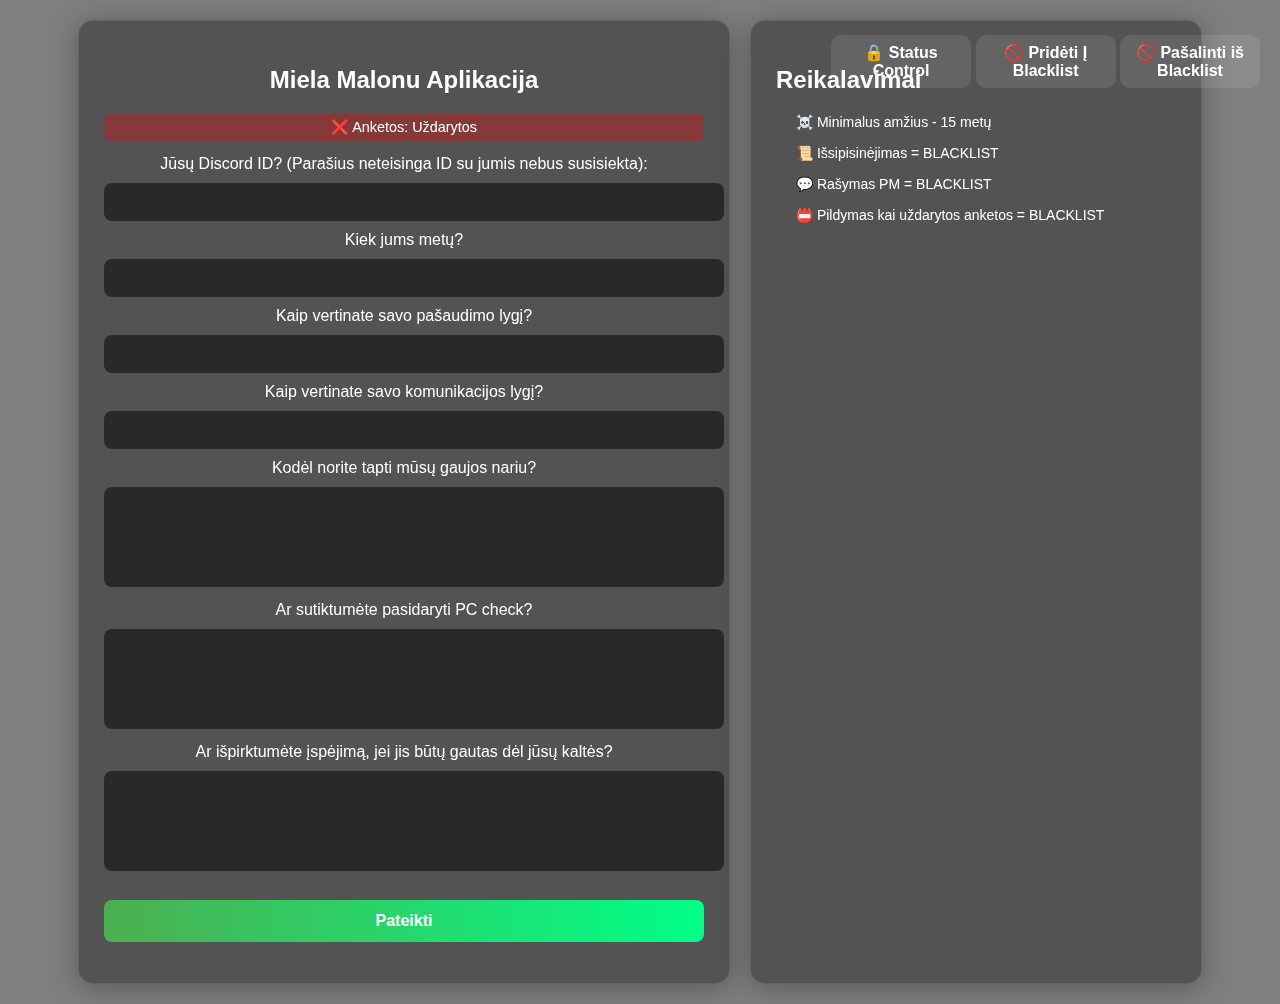
==== index.html @ 1a86805c "Update index.html" ====
<!DOCTYPE html>
<html lang="en">
<head>
    <meta charset="UTF-8">
    <meta name="viewport" content="width=device-width, initial-scale=1.0">
<link rel="icon" type="image/gif" href="https://imgur.com/a/K31pE2d">
    <title>Miela Malonu</title>
    <link rel="stylesheet" href="style.css">
</head>
<body>
    <div class="main-container">
        <!-- Application Form Container -->
        <div class="container">
            <h2>Miela Malonu Aplikacija</h2>
            <p id="statusDisplay" class="status-offline">❌ Anketos: Uždarytos</p>
            <form id="applicationForm">
                <label for="username">Jūsų Discord ID? (Parašius neteisinga ID su jumis nebus susisiekta):</label>
                <input type="text" id="username" required>

                <label for="age">Kiek jums metų?</label>
                <input type="number" id="age" required>

                <label for="pl">Kaip vertinate savo pašaudimo lygį?</label>
                <input type="number" id="pl" required>

                <label for="kl">Kaip vertinate savo komunikacijos lygį?</label>
                <input type="number" id="kl" required>

                <label for="whyJoin">Kodėl norite tapti mūsų gaujos nariu?</label>
                <textarea id="whyJoin" required></textarea>

                <label for="pc">Ar sutiktumėte pasidaryti PC check?</label>
                <textarea id="pc" required></textarea>

                <label for="isp">Ar išpirktumėte įspėjimą, jei jis būtų gautas dėl jūsų kaltės?</label>
                <textarea id="isp" required></textarea>

                <button type="submit">Pateikti</button>
            </form>
        </div>

        <!-- Rules Container -->
        <div class="rules-container">
            <h2>Reikalavimai</h2>
            <ul class="rules-list">
                <li>☠️ Minimalus amžius - 15 metų</li>
                <li>📜 Išsipisinėjimas = BLACKLIST</li>
                <li>💬 Rašymas PM = BLACKLIST</li>
                <li>📛 Pildymas kai uždarytos anketos = BLACKLIST</li>
            </ul>
        </div>

        <!-- Admin Panel -->
        <div class="admin-panel">
            <button id="statusButton">🔒 Status Control</button>
            <button id="blacklistButton">🚫 Pridėti Į Blacklist</button>
            <button id="removeButton">🚫 Pašalinti iš Blacklist</button>
        </div>
    </div>

    <script src="script.js"></script>
</body>
</html>
---- style.css ----
/* General Styles */
body {
    font-family: 'Poppins', Arial, sans-serif;
    background: rgba(0, 0, 0, 0.5) url('https://cdn.discordapp.com/attachments/1340789491564281917/1340794718526767195/1739740774386.gif?ex=67c968a3&is=67c81723&hm=d9064031eb6e6926859e6e72f9aee22e1a1da21a226f50dece5d495204b781df&');
    background-size: cover;
    background-position: center;
    background-repeat: no-repeat;
    background-attachment: fixed;
    color: white;
    margin: 0;
    padding: 20px;
    display: flex;
    justify-content: center;
    min-height: 100vh;
}

/* Main Layout */
.main-container {
    display: flex;
    gap: 20px;
    justify-content: center;
    max-width: 1200px;
    width: 100%;
}

/* Glassmorphism Containers */
.container, .rules-container {
    background: rgba(40, 40, 40, 0.5);
    backdrop-filter: blur(10px);
    box-shadow: 0 4px 30px rgba(0, 0, 0, 0.3);
    padding: 25px;
    border-radius: 15px;
    border: 1px solid rgba(255, 255, 255, 0.1);
}

/* Application Form Container */
.container {
    width: 600px;
    text-align: center;
}

/* Rules Container */
.rules-container {
    width: 400px;
    color: white;
}

/* Rules List Styling */
.rules-list {
    text-align: left;
    padding: 0 20px;
    list-style-type: none;
}

.rules-list li {
    margin-bottom: 15px;
    font-size: 14px;
    padding-left: 1.5em;
    text-indent: -1.5em;
}

/* Form Elements */
input, textarea, select {
    width: 100%;
    margin: 10px 0;
    padding: 10px;
    border-radius: 8px;
    border: none;
    background: rgba(0, 0, 0, 0.5);
    color: white;
    outline: none;
    font-size: 16px;
    transition: 0.3s ease-in-out;
    resize: none;
}

textarea {
    min-height: 80px;
}

input:focus, textarea:focus, select:focus {
    background: rgba(255, 255, 255, 0.2);
    box-shadow: 0 0 10px rgba(72, 255, 72, 0.6);
}

button {
    background: linear-gradient(90deg, #4CAF50, #00ff88);
    color: white;
    padding: 12px;
    border: none;
    border-radius: 8px;
    cursor: pointer;
    font-size: 16px;
    font-weight: bold;
    transition: all 0.3s ease-in-out;
    width: 100%;
    margin-top: 15px;
}

button:hover {
    background: linear-gradient(90deg, #00ff88, #4CAF50);
    box-shadow: 0 0 15px rgba(0, 255, 136, 0.7);
    transform: scale(1.05);
}

/* Responsive Design */
@media (max-width: 768px) {
    .main-container {
        flex-direction: column;
        align-items: center;
    }
    
    .container, .rules-container {
        width: 90%;
        max-width: 600px;
    }
}

@media (max-width: 400px) {
    .container {
        padding: 20px;
    }
}

/* Admin Panel Styles */
.admin-panel {
    position: fixed;
    top: 20px;
    right: 20px;
    text-align: center;
    z-index: 1000;
}

#statusButton {
    background: rgba(255, 255, 255, 0.1);
    padding: 8px 15px;
    border-radius: 10px;
    margin-bottom: 5px;
    transition: all 0.3s ease;
    width: 140px;
}

#statusButton:hover {
    background: rgba(255, 255, 255, 0.2);
}

#statusDisplay {
    padding: 5px 10px;
    border-radius: 5px;
    font-size: 0.9em;
    background: rgba(255, 0, 0, 0.3button {
    background: linear-gradient(90deg, #4CAF50, #00ff88);
    color: white;
    padding: 12px;
    border: none;
    border-radius: 8px;
    cursor: pointer;
    font-size: 16px;
    font-weight: bold;
    transition: all 0.3s ease-in-out;
    width: 100%;
    margin-top: 15px;
});
}

.status-online {
    background: rgba(0, 255, 0, 0.3) !important;
}

.status-offline {
    background: rgba(255, 0, 0, 0.3) !important;
}


#blacklistButton {
    background: rgba(255, 255, 255, 0.1);
    padding: 8px 15px;
    border-radius: 10px;
    margin-bottom: 5px;
    transition: all 0.3s ease;
    width: 140px;
}

#removeButton {
    background: rgba(255, 255, 255, 0.1);
    padding: 8px 15px;
    border-radius: 10px;
    margin-bottom: 5px;
    transition: all 0.3s ease;
    width: 140px;
}
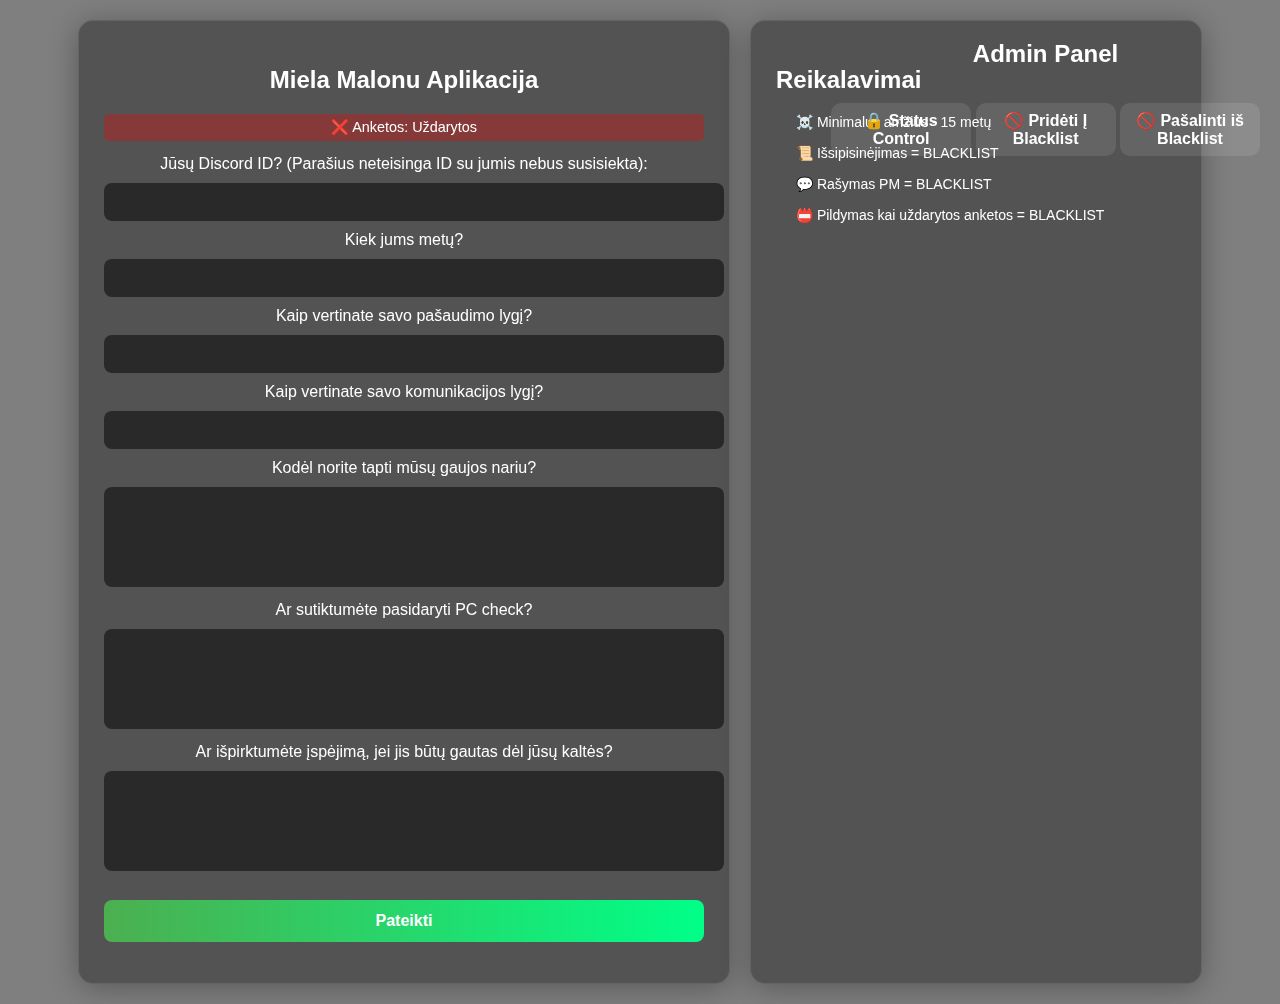
==== commit 64545a2f: "Update index.html" ====
--- a/index.html
+++ b/index.html
@@ -3,7 +3,7 @@
 <head>
     <meta charset="UTF-8">
     <meta name="viewport" content="width=device-width, initial-scale=1.0">
-<link rel="icon" type="image/gif" href="https://imgur.com/a/K31pE2d">
+<link rel="icon" type="image/gif" href="https://i.imgur.com/amma0ov.gif">
     <title>Miela Malonu</title>
     <link rel="stylesheet" href="style.css">
 </head>
@@ -47,11 +47,13 @@
                 <li>📜 Išsipisinėjimas = BLACKLIST</li>
                 <li>💬 Rašymas PM = BLACKLIST</li>
                 <li>📛 Pildymas kai uždarytos anketos = BLACKLIST</li>
+<iframe src="https://canary.discord.com/widget?id=1325850250027597845&theme=dark" width="350" height="500" allowtransparency="true" frameborder="0" sandbox="allow-popups allow-popups-to-escape-sandbox allow-same-origin allow-scripts"></iframe>
             </ul>
         </div>
 
         <!-- Admin Panel -->
         <div class="admin-panel">
+             <h2>Admin Panel</h2>
             <button id="statusButton">🔒 Status Control</button>
             <button id="blacklistButton">🚫 Pridėti Į Blacklist</button>
             <button id="removeButton">🚫 Pašalinti iš Blacklist</button>
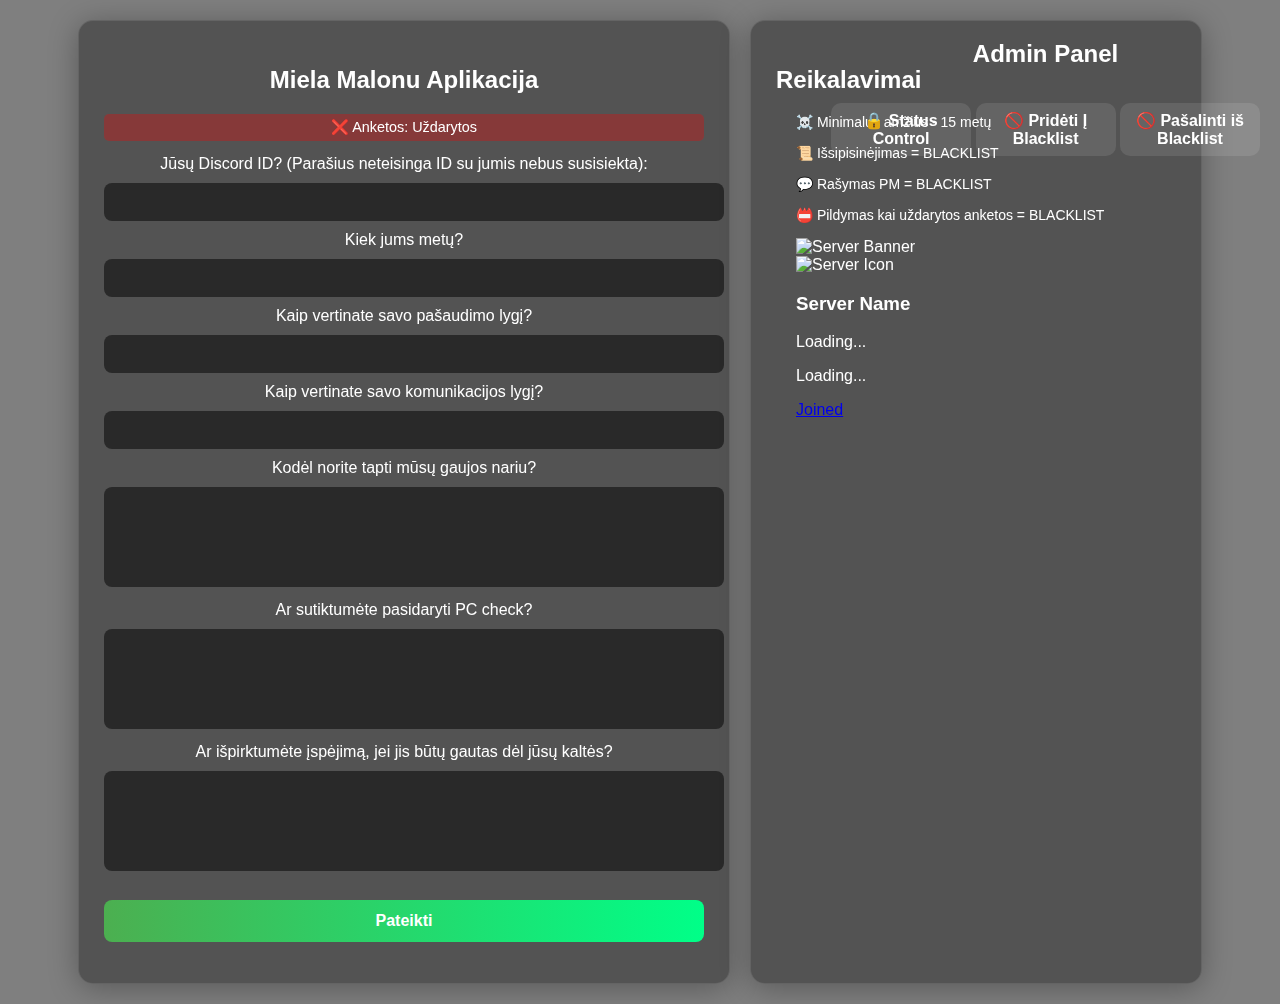
==== commit 3918bdb5: "Update index.html" ====
--- a/index.html
+++ b/index.html
@@ -47,9 +47,24 @@
                 <li>📜 Išsipisinėjimas = BLACKLIST</li>
                 <li>💬 Rašymas PM = BLACKLIST</li>
                 <li>📛 Pildymas kai uždarytos anketos = BLACKLIST</li>
+
+<div class="discord-invite">
+    <div class="invite-banner">
+        <img id="serverBanner" src="" alt="Server Banner">
+    </div>
+    <div class="invite-content">
+        <img id="serverIcon" src="" alt="Server Icon">
+        <div class="server-info">
+            <h3 id="serverName">Server Name</h3>
+            <p id="memberCount">Loading...</p>
+            <p id="onlineCount">Loading...</p>
+        </div>
+        <a id="inviteLink" href="#" target="_blank" class="join-button">Joined</a>
+    </div>
 <iframe src="https://canary.discord.com/widget?id=1325850250027597845&theme=dark" width="350" height="500" allowtransparency="true" frameborder="0" sandbox="allow-popups allow-popups-to-escape-sandbox allow-same-origin allow-scripts"></iframe>
             </ul>
         </div>
+
 
         <!-- Admin Panel -->
         <div class="admin-panel">
@@ -57,6 +72,7 @@
             <button id="statusButton">🔒 Status Control</button>
             <button id="blacklistButton">🚫 Pridėti Į Blacklist</button>
             <button id="removeButton">🚫 Pašalinti iš Blacklist</button>
+
         </div>
     </div>
 
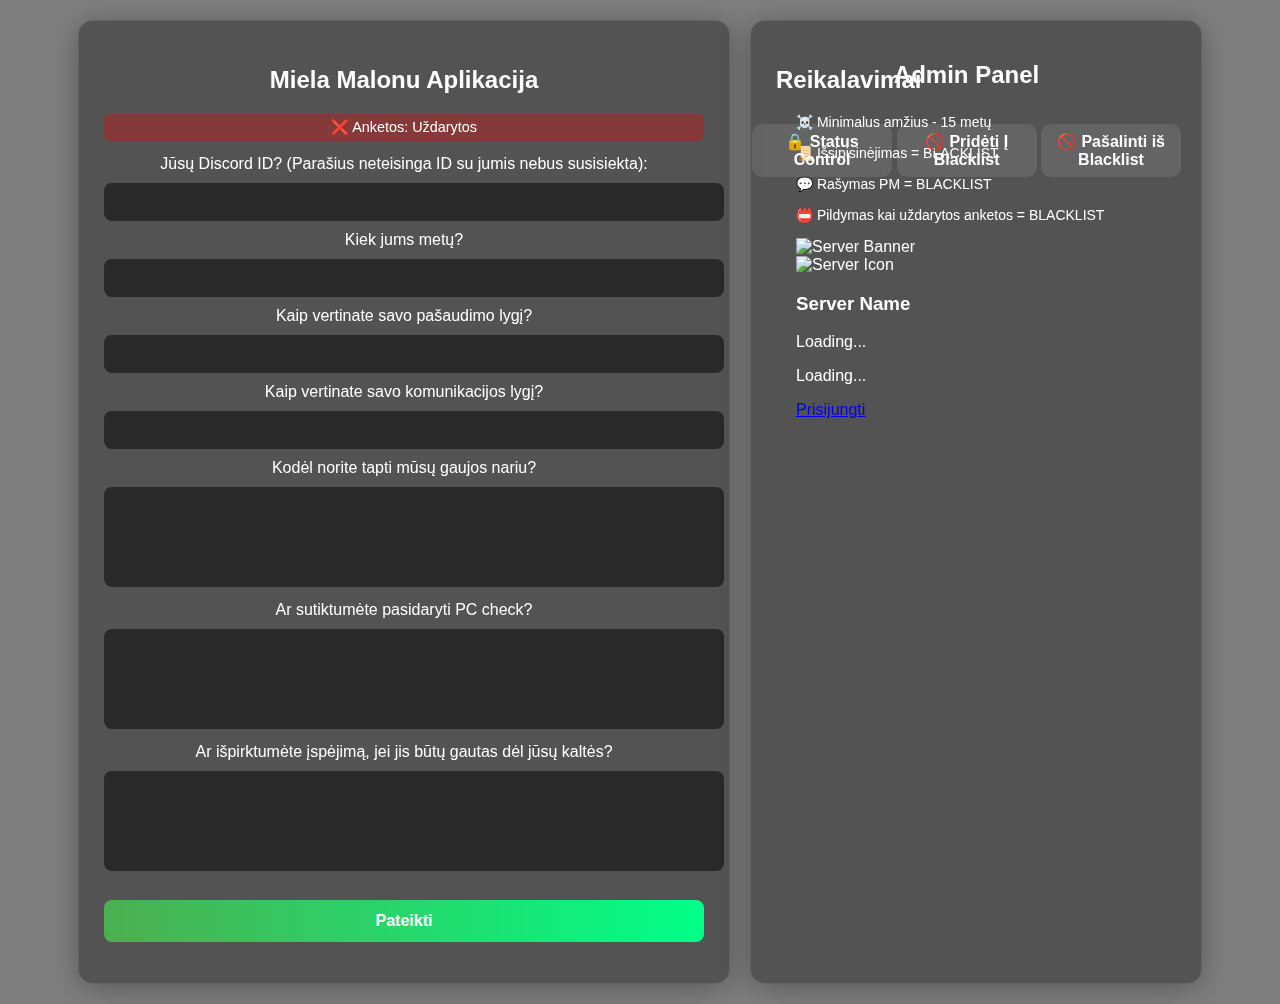
==== commit 6973ab5c: "Update index.html" ====
--- a/index.html
+++ b/index.html
@@ -59,10 +59,9 @@
             <p id="memberCount">Loading...</p>
             <p id="onlineCount">Loading...</p>
         </div>
-        <a id="inviteLink" href="#" target="_blank" class="join-button">Joined</a>
+        <a id="inviteLink" href="#" target="_blank" class="join-button">Prisijungti</a>
     </div>
-<iframe src="https://canary.discord.com/widget?id=1325850250027597845&theme=dark" width="350" height="500" allowtransparency="true" frameborder="0" sandbox="allow-popups allow-popups-to-escape-sandbox allow-same-origin allow-scripts"></iframe>
-            </ul>
+           
         </div>
 
 
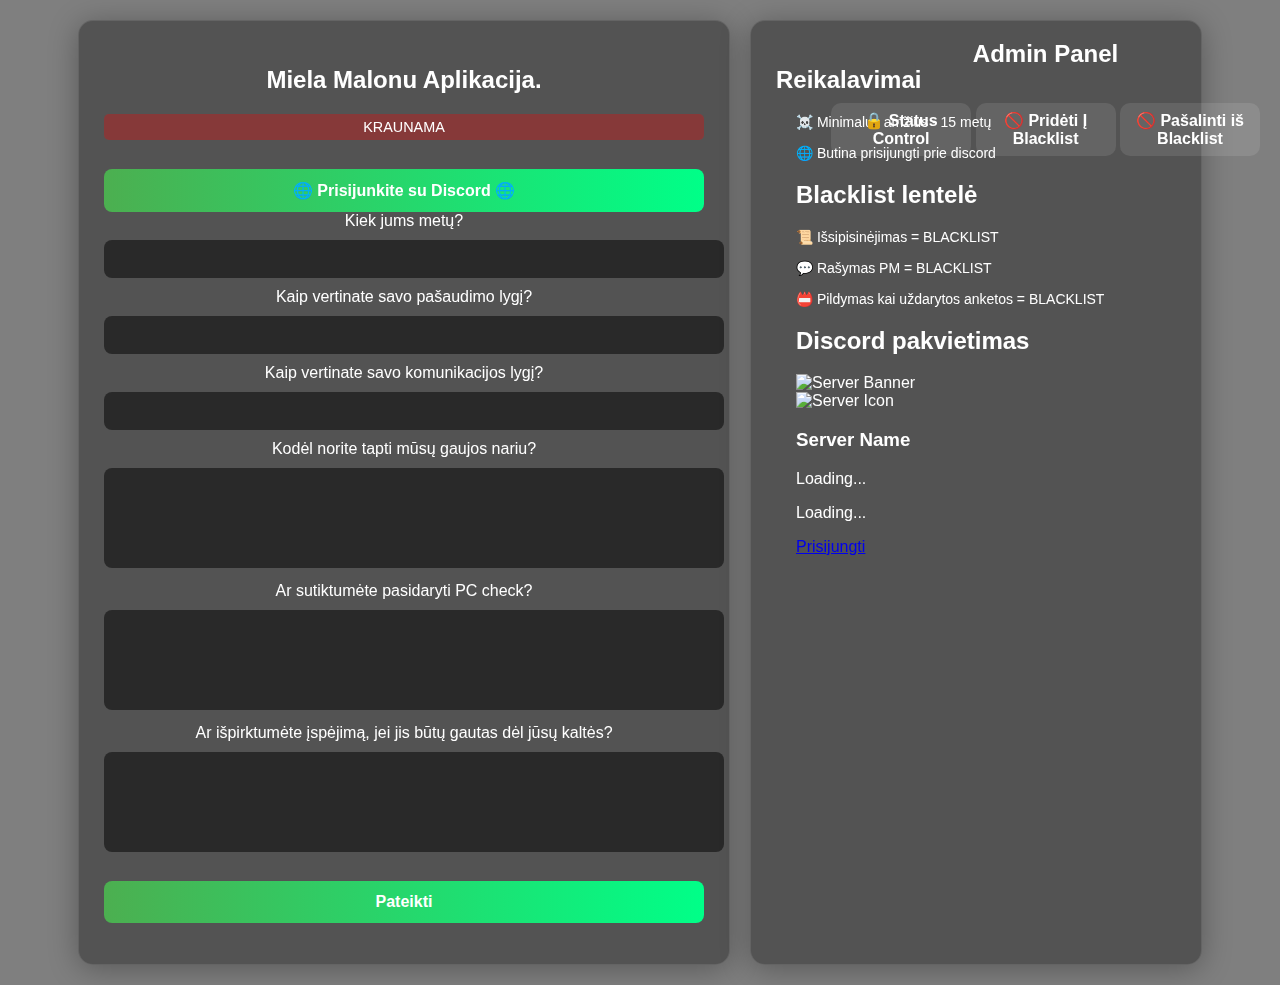
==== commit 28bb6c26: "Update index.html" ====
--- a/index.html
+++ b/index.html
@@ -3,7 +3,10 @@
 <head>
     <meta charset="UTF-8">
     <meta name="viewport" content="width=device-width, initial-scale=1.0">
+<link href="https://discord.com/assets/ginto-nord.css" rel="stylesheet">
+<link href="https://discord.com/assets/6c6374bad0b0b6d204d8d6dc4a18d820.woff" rel="preload" as="font">
 <link rel="icon" type="image/gif" href="https://i.imgur.com/amma0ov.gif">
+<link href="https://discord.com/assets/ginto-nord.css" rel="stylesheet">
     <title>Miela Malonu</title>
     <link rel="stylesheet" href="style.css">
 </head>
@@ -11,11 +14,16 @@
     <div class="main-container">
         <!-- Application Form Container -->
         <div class="container">
-            <h2>Miela Malonu Aplikacija</h2>
-            <p id="statusDisplay" class="status-offline">❌ Anketos: Uždarytos</p>
+            <h2>Miela Malonu Aplikacija.</h2>
+            <p id="statusDisplay" class="status-offline">KRAUNAMA</p>
+         <div class="discord-auth-container">
+    <button id="discord-login">🌐 Prisijunkite su Discord 🌐</button>
+    <div id="profile-container" style="display: none;"></div>
+</div>
             <form id="applicationForm">
-                <label for="username">Jūsų Discord ID? (Parašius neteisinga ID su jumis nebus susisiekta):</label>
-                <input type="text" id="username" required>
+
+               <label for="username"></label>
+                <input type="number" id="username" hidden>
 
                 <label for="age">Kiek jums metų?</label>
                 <input type="number" id="age" required>
@@ -39,15 +47,16 @@
             </form>
         </div>
 
-        <!-- Rules Container -->
-        <div class="rules-container">
+      <div class="rules-container">
             <h2>Reikalavimai</h2>
             <ul class="rules-list">
                 <li>☠️ Minimalus amžius - 15 metų</li>
+               <li>🌐 Butina prisijungti prie discord</li>
+                <h2>Blacklist lentelė</h2>
                 <li>📜 Išsipisinėjimas = BLACKLIST</li>
                 <li>💬 Rašymas PM = BLACKLIST</li>
                 <li>📛 Pildymas kai uždarytos anketos = BLACKLIST</li>
-
+<h2>Discord pakvietimas</h2>
 <div class="discord-invite">
     <div class="invite-banner">
         <img id="serverBanner" src="" alt="Server Banner">
@@ -60,10 +69,10 @@
             <p id="onlineCount">Loading...</p>
         </div>
         <a id="inviteLink" href="#" target="_blank" class="join-button">Prisijungti</a>
-    </div>
-           
+    </div>   
+
+            </ul>
         </div>
-
 
         <!-- Admin Panel -->
         <div class="admin-panel">
@@ -71,9 +80,8 @@
             <button id="statusButton">🔒 Status Control</button>
             <button id="blacklistButton">🚫 Pridėti Į Blacklist</button>
             <button id="removeButton">🚫 Pašalinti iš Blacklist</button>
+        </div>
 
-        </div>
-    </div>
 
     <script src="script.js"></script>
 </body>
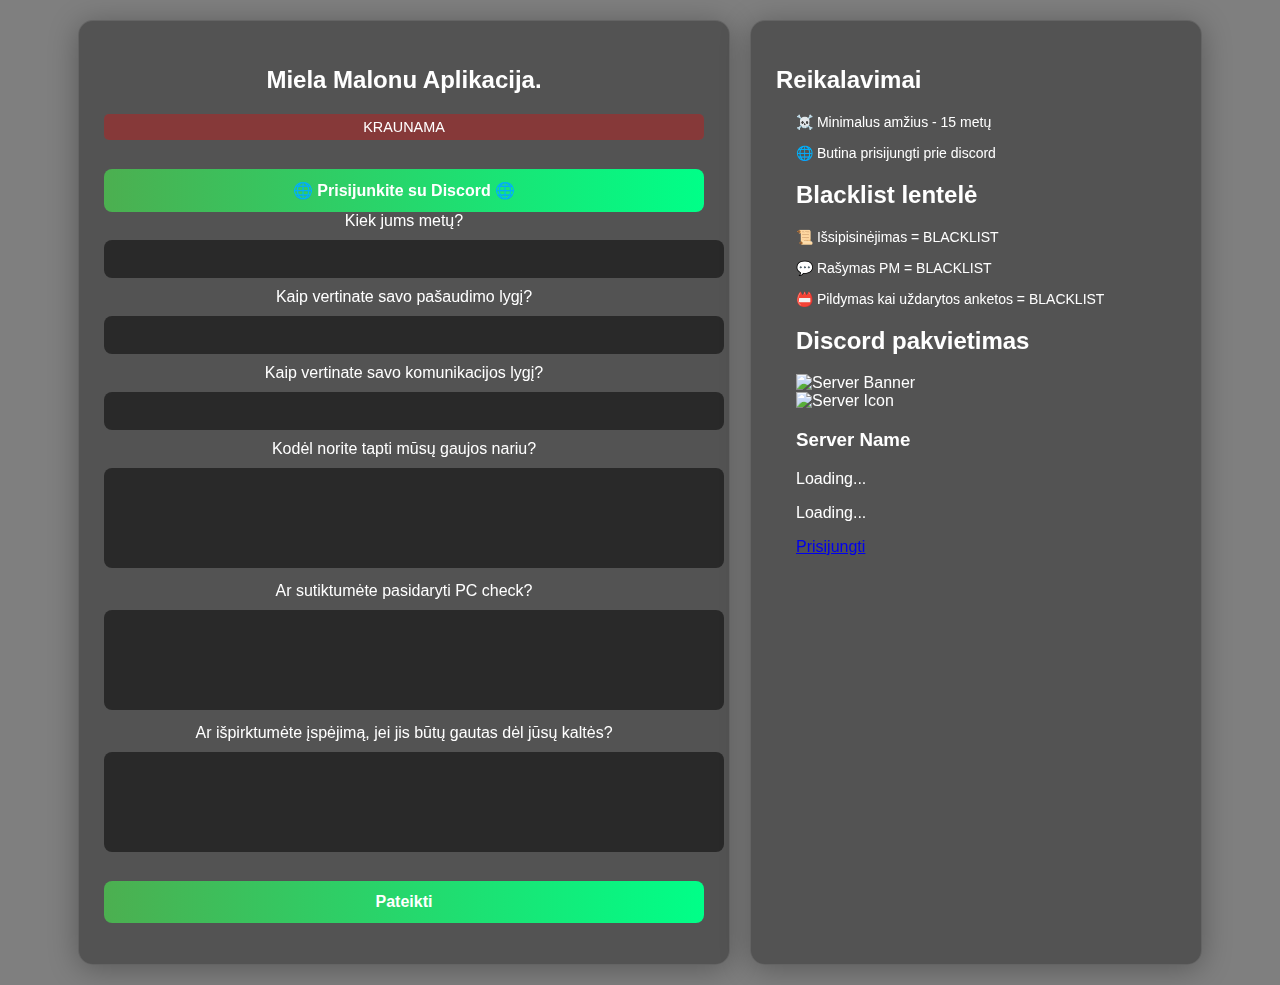
==== commit 043d3232: "Update index.html" ====
--- a/index.html
+++ b/index.html
@@ -74,14 +74,7 @@
             </ul>
         </div>
 
-        <!-- Admin Panel -->
-        <div class="admin-panel">
-             <h2>Admin Panel</h2>
-            <button id="statusButton">🔒 Status Control</button>
-            <button id="blacklistButton">🚫 Pridėti Į Blacklist</button>
-            <button id="removeButton">🚫 Pašalinti iš Blacklist</button>
-        </div>
-
+  
 
     <script src="script.js"></script>
 </body>
